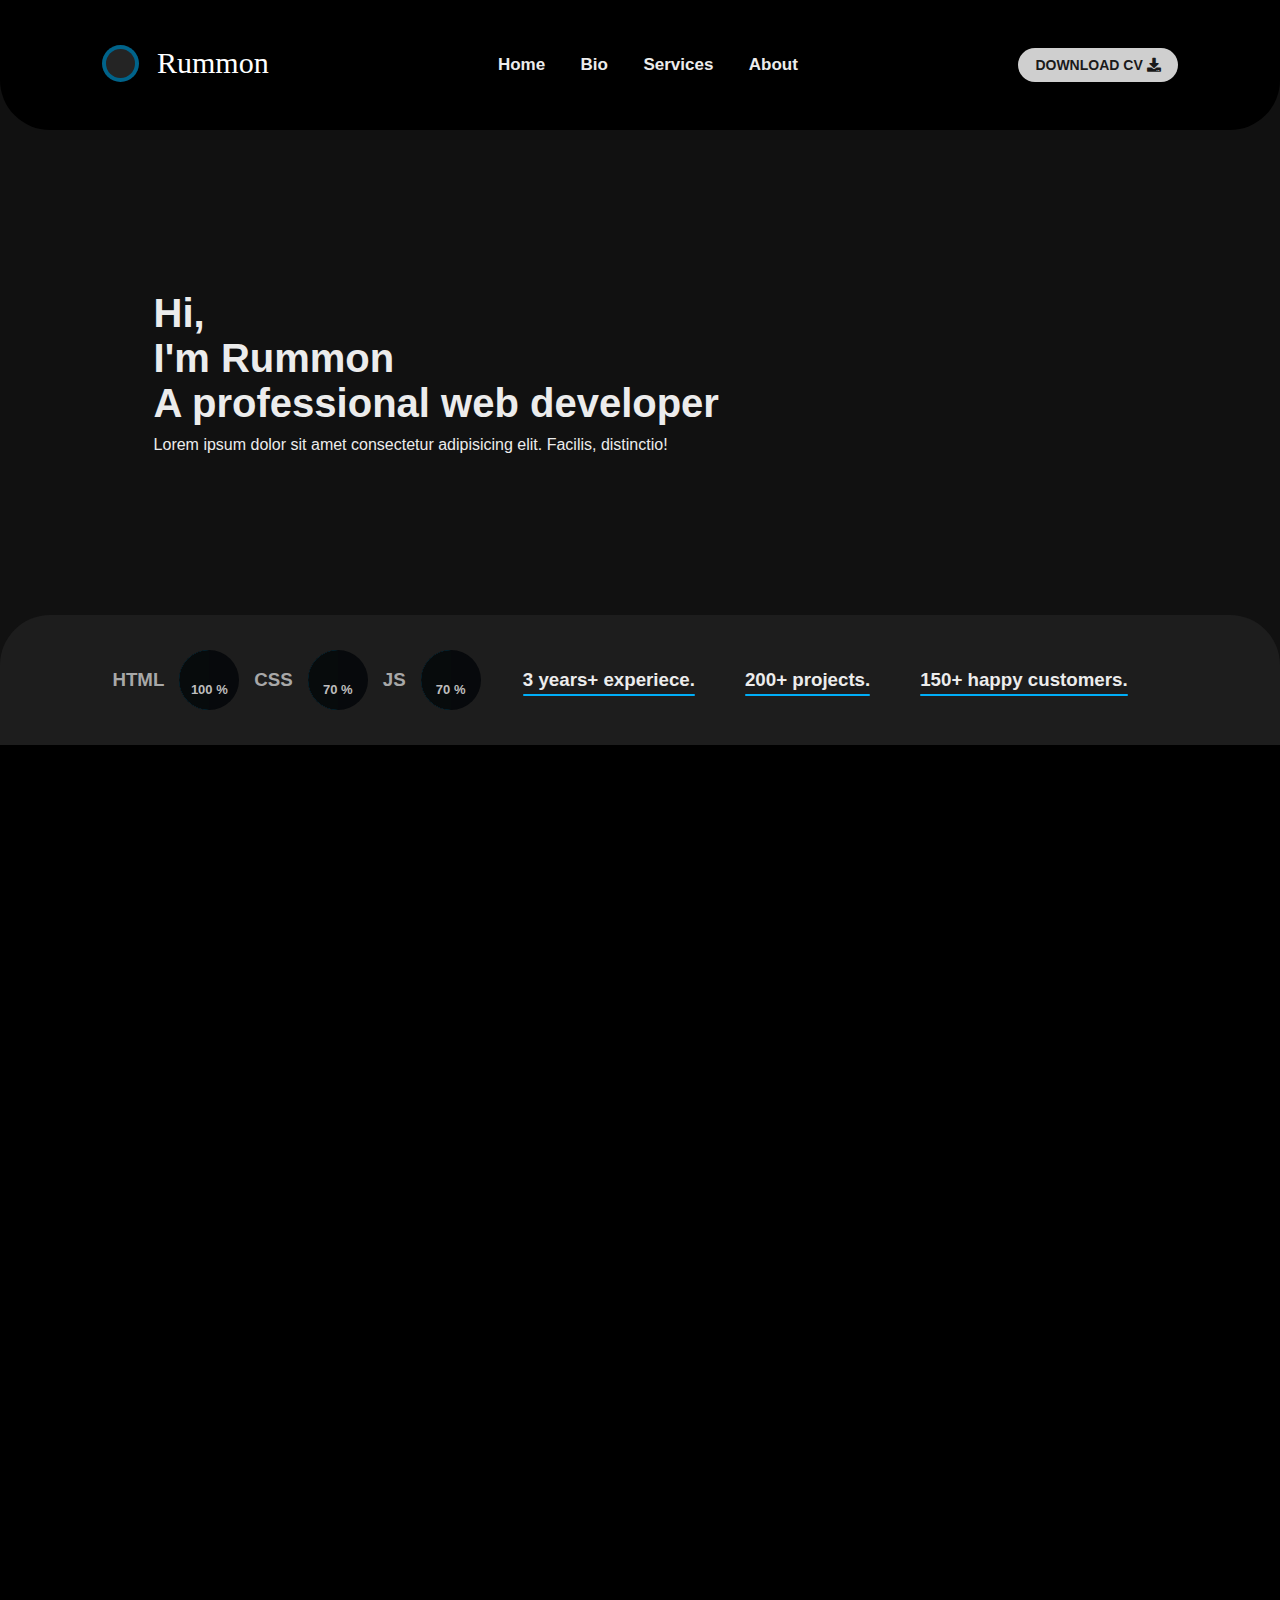
==== index.html @ 8103dd55 "Add files via upload" ====
<!DOCTYPE html>
<html lang="en">

<head>
    <meta charset="UTF-8">
    <meta http-equiv="X-UA-Compatible" content="IE=edge">
    <meta name="viewport" content="width=device-width, initial-scale=1.0">
    <title>Protfolio</title>
    <link rel="stylesheet" href="style/fontawesome.min.css">
    <link rel="stylesheet" href="style/all.min.css">
    <link rel="stylesheet" href="animate.css">
    <link rel="stylesheet" href="style/style.css">

</head>

<body>

    <!-- header-start -->
    <div class="header">
        <div class="navbar wow fadeInDown" data-wow-duration="1s" data-wow-delay="0">
            <div class="logo">
               <img src="images/rummon-logo.svg" alt="">
            </div>
            <div class="nav-menu">
                <ul>
                    <li><a href="#">Home</a></li>
                    <li><a href="#">Bio</a></li>
                    <li><a href="#">Services</a></li>
                    <li><a href="#">About</a></li>
                </ul>
            </div>
            <div class="cv">
                <button>DOWNLOAD CV 
                    <i class="fas fa-download"></i>
                </button>
            </div>
        </div>
    </div>

    <div class="banner">
        <div class="contents wow fadeInLeft" data-wow-duration=".5" data-wow-delay=".3s">
            <h1>Hi,</h1>
            <h1>I'm Rummon</h1>
            <h1>A professional web developer</h1>
            <p>Lorem ipsum dolor sit amet consectetur adipisicing elit. Facilis, distinctio!</p>
        </div>
        <div class="hero wow fadeInRight" data-wow-duration="1s" data-wow-delay=".6s">
            <img src="images/doubtful-young-man-thinking-png.png" alt="">
        </div>
    </div>

    <div class="bottom-bar  wow fadeInUp" data-wow-duration="1s" data-wow-delay="0">
        <div class="skill"> 
            <div class="progress-area">
                <h3>HTML</h3>
                <div class="progress">
                    <span class="title timer" data-from="0" data-to="85" data-speed="1800">100</span>
                    <div class="overlay"></div>
                    <div class="left"></div>
                    <div class="right"></div>
                </div>
                <h3>CSS</h3>
                <div class="progress">
                    <span class="title timer" data-from="0" data-to="70" data-speed="1500">70</span>
                    <div class="overlay"></div>
                    <div class="left"></div>
                    <div class="right"></div>
                </div>
                <h3>JS</h3>        
                <div class="progress">
                    <span class="title timer" data-from="0" data-to="70" data-speed="1500">70</span>
                    <div class="overlay"></div>
                    <div class="left"></div>
                    <div class="right"></div>
                </div>
            </div>
        </div>
        <div class="xp">
            <h3>3 years+ experiece.</h3>
            <h3>200+ projects.</h3>
            <h3>150+ happy customers.</h3>
        </div>
    </div>
    <!-- header-end -->


 <div class="section1"></div>
    
<script src="js/jquery-3.6.0.min.js"></script>
<script src="js/wow.min.js"></script>
<script src="js/main.js"></script>

<script>
    (function ($) {
        "user strict";
      
    })(jQuery);
</script>

</body>

</html>
---- style/style.css ----
* {
  margin: 0;
  padding: 0;
  -webkit-box-sizing: border-box;
          box-sizing: border-box;
  font-family: Arial, "Helvetica Neue", Helvetica, sans-serif;
}

h1,
h2,
h3,
p,
a {
  color: #ececec;
}

body {
  background: #111111;
  overflow: hidden;
}

.navbar {
  background: #1D1D1D;
  height: 130px;
  padding: 0 8%;
  display: -webkit-box;
  display: -ms-flexbox;
  display: flex;
  -webkit-box-pack: justify;
      -ms-flex-pack: justify;
          justify-content: space-between;
  -webkit-box-align: center;
      -ms-flex-align: center;
          align-items: center;
  border-radius: 0 0 50px 50px;
}

.navbar .logo {
  background: rgba(196, 121, 121, 0);
  cursor: pointer;
}

.navbar .nav-menu ul {
  width: 300px;
  display: -webkit-box;
  display: -ms-flexbox;
  display: flex;
  -webkit-box-pack: justify;
      -ms-flex-pack: justify;
          justify-content: space-between;
  -webkit-box-align: center;
      -ms-flex-align: center;
          align-items: center;
}

.navbar .nav-menu ul li {
  list-style: none;
}

.navbar .nav-menu ul li a {
  text-decoration: none;
  line-height: 0px;
  font-size: 17px;
  font-weight: bold;
  position: relative;
  z-index: 1;
}

.navbar .nav-menu ul li a::before {
  content: '';
  width: 100%;
  height: 2px;
  background: #00AEF8;
  position: absolute;
  bottom: -3px;
  border-radius: 50px;
  left: 0;
  width: 0;
  -webkit-transition: width 300ms ease-in-out;
  transition: width 300ms ease-in-out;
}

.navbar .nav-menu ul li a:hover::before {
  width: 100%;
}

.navbar .cv button {
  background: #cfcfcf;
  padding: 7px 15px;
  border-radius: 50px;
  font-size: 14px;
  font-weight: 700;
  color: #1a1a1a;
  border: 2px solid rgba(0, 0, 0, 0);
  -webkit-transition: 300ms ease-in-out;
  transition: 300ms ease-in-out;
  cursor: pointer;
}

.navbar .cv button:hover {
  background: #000;
  color: white;
  border: 2px solid #d8d8d8;
}

.banner {
  background: #111111;
  width: auto;
  height: 485px;
  padding: 0 12%;
  display: -webkit-box;
  display: -ms-flexbox;
  display: flex;
  -webkit-box-pack: justify;
      -ms-flex-pack: justify;
          justify-content: space-between;
  -webkit-box-align: center;
      -ms-flex-align: center;
          align-items: center;
}

.banner .contents h1 {
  font-size: 40px;
}

.banner .contents p {
  padding-top: 10px;
}

.banner .hero {
  width: 400px;
  height: auto;
  position: relative;
}

.banner .hero img {
  width: 400px;
  position: absolute;
  top: -350px;
  left: -5vw;
}

.bottom-bar {
  background: #1D1D1D;
  padding: 0 8%;
  height: 130px;
  display: -webkit-box;
  display: -ms-flexbox;
  display: flex;
  -webkit-box-pack: justify;
      -ms-flex-pack: justify;
          justify-content: space-between;
  -webkit-box-align: center;
      -ms-flex-align: center;
          align-items: center;
  position: relative;
  border-radius: 50px 50px 0 0;
}

.bottom-bar .skill {
  display: -webkit-box;
  display: -ms-flexbox;
  display: flex;
}

.bottom-bar .skill h3 {
  margin: 0 10px;
  color: #a8a8a8;
}

.bottom-bar .xp {
  display: -webkit-box;
  display: -ms-flexbox;
  display: flex;
}

.bottom-bar .xp h3 {
  margin-right: 50px;
  position: relative;
}

.bottom-bar .xp h3::before {
  content: '';
  width: 100%;
  height: 2px;
  background: #00AEF8;
  position: absolute;
  bottom: -5px;
  border-radius: 5px;
  left: 0;
}

.bottom-bar .progress-area {
  display: -webkit-box;
  display: -ms-flexbox;
  display: flex;
  -ms-flex-pack: distribute;
      justify-content: space-around;
  -ms-flex-wrap: wrap;
      flex-wrap: wrap;
  -webkit-box-align: center;
      -ms-flex-align: center;
          align-items: center;
}

.bottom-bar .progress {
  width: 80px;
  height: 80px;
  font-size: 15px;
  font-weight: bold;
  color: #bdbdbd;
  border-radius: 50%;
  overflow: hidden;
  position: relative;
  background: #07090c;
  text-align: center;
  line-height: 80px;
  margin: 5px;
}

.bottom-bar .progress::after {
  content: "%";
}

.bottom-bar .progress .title {
  position: relative;
  z-index: 100;
}

.bottom-bar .progress .overlay {
  width: 50%;
  height: 100%;
  position: absolute;
  top: 0;
  left: 0;
  z-index: 1;
  background-color: #070b0c;
}

.bottom-bar .progress .left, .bottom-bar .progress .right {
  width: 50%;
  height: 100%;
  position: absolute;
  top: 0;
  left: 0;
  border: 10px solid #00638a;
  border-radius: 100px 0px 0px 100px;
  border-right: 0;
  -webkit-transform-origin: right;
          transform-origin: right;
}

* {
  -webkit-box-sizing: border-box;
          box-sizing: border-box;
  padding: 0;
  margin: 0;
}

.progress .left {
  -webkit-animation: load1 1s linear forwards;
          animation: load1 1s linear forwards;
}

.progress:nth-of-type(2) .right, .progress:nth-of-type(3) .right {
  -webkit-animation: load2 .5s linear forwards 1s;
          animation: load2 .5s linear forwards 1s;
}

.progress:last-of-type .right, .progress:first-of-type .right {
  -webkit-animation: load3 .8s linear forwards 1s;
          animation: load3 .8s linear forwards 1s;
}

@-webkit-keyframes load1 {
  0% {
    -webkit-transform: rotate(0deg);
            transform: rotate(0deg);
  }
  100% {
    -webkit-transform: rotate(180deg);
            transform: rotate(180deg);
  }
}

@keyframes load1 {
  0% {
    -webkit-transform: rotate(0deg);
            transform: rotate(0deg);
  }
  100% {
    -webkit-transform: rotate(180deg);
            transform: rotate(180deg);
  }
}

@-webkit-keyframes load2 {
  0% {
    z-index: 100;
    -webkit-transform: rotate(180deg);
            transform: rotate(180deg);
  }
  100% {
    z-index: 100;
    -webkit-transform: rotate(270deg);
            transform: rotate(270deg);
  }
}

@keyframes load2 {
  0% {
    z-index: 100;
    -webkit-transform: rotate(180deg);
            transform: rotate(180deg);
  }
  100% {
    z-index: 100;
    -webkit-transform: rotate(270deg);
            transform: rotate(270deg);
  }
}

@-webkit-keyframes load3 {
  0% {
    z-index: 100;
    -webkit-transform: rotate(180deg);
            transform: rotate(180deg);
  }
  100% {
    z-index: 100;
    -webkit-transform: rotate(315deg);
            transform: rotate(315deg);
  }
}

@keyframes load3 {
  0% {
    z-index: 100;
    -webkit-transform: rotate(180deg);
            transform: rotate(180deg);
  }
  100% {
    z-index: 100;
    -webkit-transform: rotate(315deg);
            transform: rotate(315deg);
  }
}

.section1 {
  width: 100%;
  height: 100vh;
  background: #000;
}

@media (max-width: 1350px) {
  .progress {
    width: 60px !important;
    height: 60px !important;
    font-size: 13px !important;
    margin: 3px;
  }
  .navbar {
    background: #000;
  }
}
/*# sourceMappingURL=style.css.map */
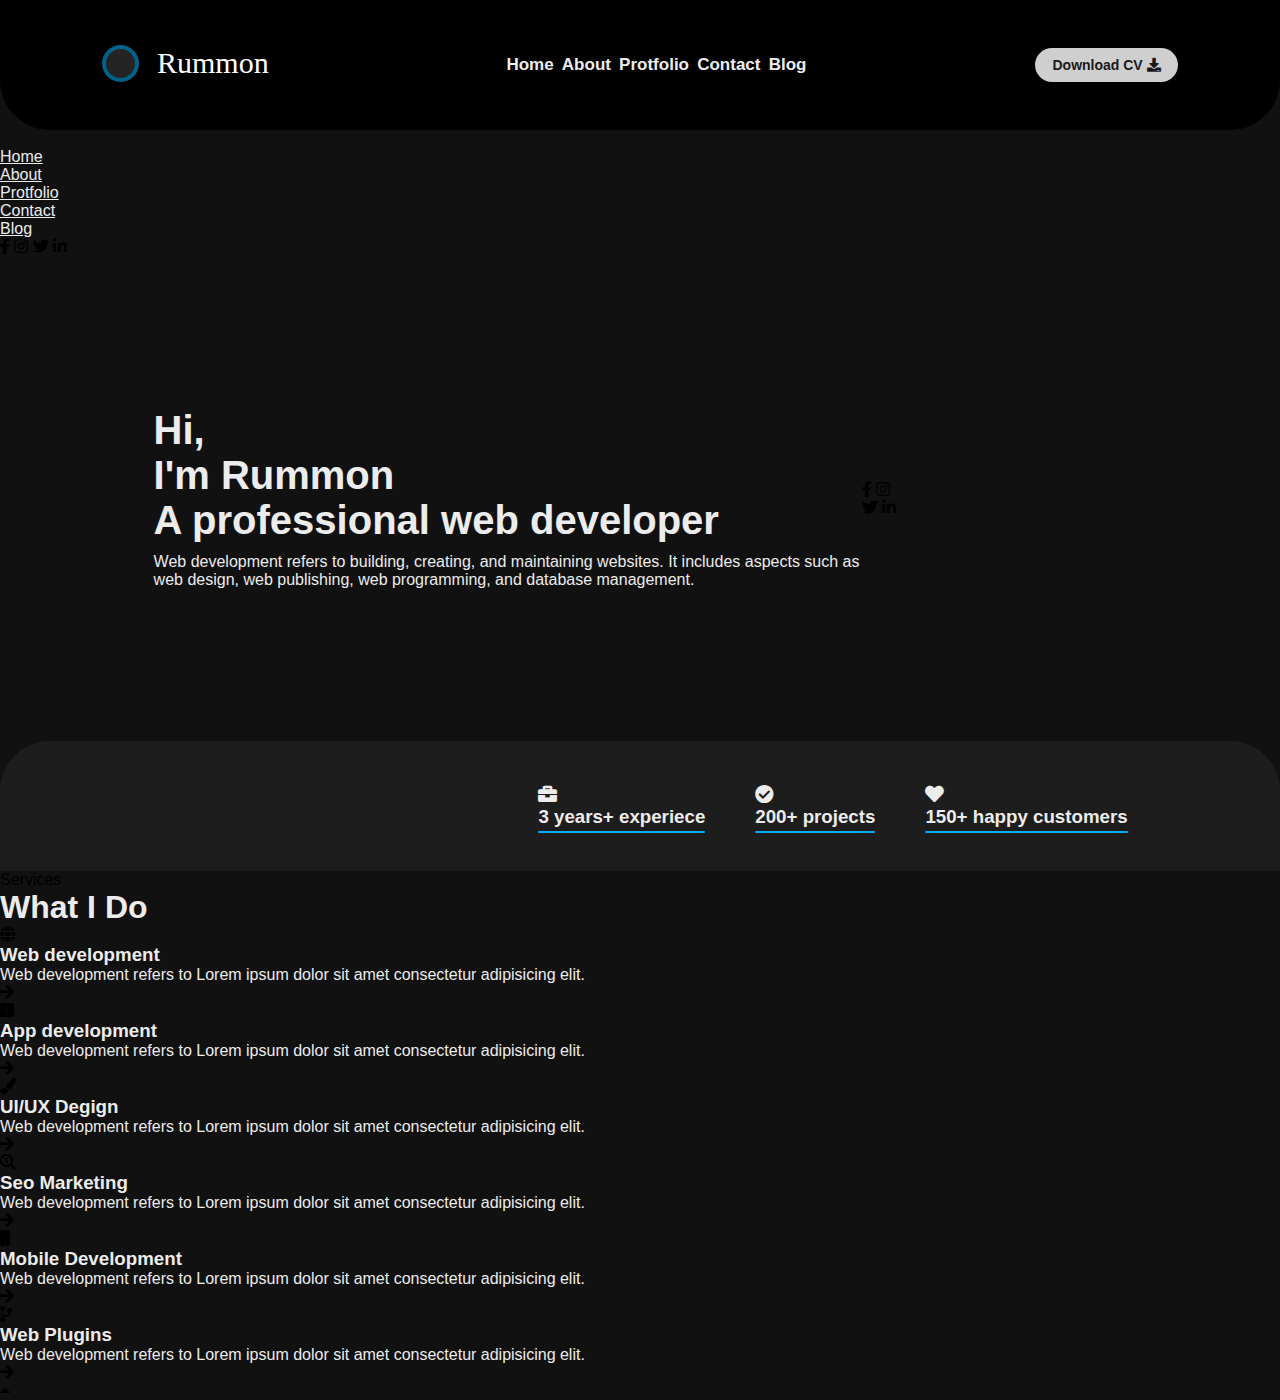
==== commit 381b06eb: "Add files via upload" ====
--- a/index.html
+++ b/index.html
@@ -5,98 +5,175 @@
     <meta charset="UTF-8">
     <meta http-equiv="X-UA-Compatible" content="IE=edge">
     <meta name="viewport" content="width=device-width, initial-scale=1.0">
+    <link rel="stylesheet" href="style/all.min.css">
+    <link rel="stylesheet" href="style/animate.css">
+    <link rel="stylesheet" href="style/style.css">
     <title>Protfolio</title>
-    <link rel="stylesheet" href="style/fontawesome.min.css">
-    <link rel="stylesheet" href="style/all.min.css">
-    <link rel="stylesheet" href="animate.css">
-    <link rel="stylesheet" href="style/style.css">
-
 </head>
 
 <body>
-
     <!-- header-start -->
     <div class="header">
         <div class="navbar wow fadeInDown" data-wow-duration="1s" data-wow-delay="0">
             <div class="logo">
-               <img src="images/rummon-logo.svg" alt="">
+                <img src="images/rummon-logo.svg" alt="">
             </div>
             <div class="nav-menu">
                 <ul>
-                    <li><a href="#">Home</a></li>
-                    <li><a href="#">Bio</a></li>
-                    <li><a href="#">Services</a></li>
-                    <li><a href="#">About</a></li>
+                    <li><a class="active" href="index.html">Home</a></li>
+                    <li><a href="about.html">About</a></li>
+                    <li><a href="protfolio.html">Protfolio</a></li>
+                    <li><a href="contact.html">Contact</a></li>
+                    <li><a href="blog.html">Blog</a></li>
                 </ul>
             </div>
             <div class="cv">
-                <button>DOWNLOAD CV 
+                <button>Download CV
                     <i class="fas fa-download"></i>
                 </button>
             </div>
         </div>
+
+
+        <!-- menubar-start -->
+        <div class="menu-bar-area">
+            <i class="fas fa menu-icon">
+                <div class="single-line"></div>
+            </i>
+            <div class="menu-bar">
+                <div class="navs2">
+                    <li><a class="active" href="index.html">Home</a></li>
+                    <li><a href="about.html">About</a></li>
+                    <li><a href="protfolio.html">Protfolio</a></li>
+                    <li><a href="contact.html">Contact</a></li>
+                    <li><a href="blog.html">Blog</a></li>
+                </div>
+                <div class="social-icon">
+                    <i class="fab fa-facebook-f fb"></i>
+                    <i class="fab fa-instagram ig"></i>
+                    <i class="fab fa-twitter tr"></i>
+                    <i class="fab fa-linkedin-in in"></i>
+                </div>
+            </div>
+        </div>
     </div>
+    <!-- menubar-end -->
 
     <div class="banner">
         <div class="contents wow fadeInLeft" data-wow-duration=".5" data-wow-delay=".3s">
             <h1>Hi,</h1>
-            <h1>I'm Rummon</h1>
+            <h1>I'm <span>Rummon</span></h1>
             <h1>A professional web developer</h1>
-            <p>Lorem ipsum dolor sit amet consectetur adipisicing elit. Facilis, distinctio!</p>
+            <p>Web development refers to building, creating, and maintaining websites. It includes aspects such as web
+                design, web publishing, web programming, and database management.
+            </p>
         </div>
-        <div class="hero wow fadeInRight" data-wow-duration="1s" data-wow-delay=".6s">
-            <img src="images/doubtful-young-man-thinking-png.png" alt="">
+        <div class="social-icon wow fadeIn" data-wow-duration=".8s" data-wow-delay="1.2s">
+            <i class="fab fa-facebook-f fb"></i>
+            <i class="fab fa-instagram ig"></i>
+            <i class="fab fa-twitter tr"></i>
+            <i class="fab fa-linkedin-in in"></i>
+        </div>
+        <div class="hero wow fadeInLeft" data-wow-duration="1s" data-wow-delay=".3s">
+            <img src="images/dev.png" alt="">
         </div>
     </div>
 
     <div class="bottom-bar  wow fadeInUp" data-wow-duration="1s" data-wow-delay="0">
-        <div class="skill"> 
-            <div class="progress-area">
-                <h3>HTML</h3>
-                <div class="progress">
-                    <span class="title timer" data-from="0" data-to="85" data-speed="1800">100</span>
-                    <div class="overlay"></div>
-                    <div class="left"></div>
-                    <div class="right"></div>
-                </div>
-                <h3>CSS</h3>
-                <div class="progress">
-                    <span class="title timer" data-from="0" data-to="70" data-speed="1500">70</span>
-                    <div class="overlay"></div>
-                    <div class="left"></div>
-                    <div class="right"></div>
-                </div>
-                <h3>JS</h3>        
-                <div class="progress">
-                    <span class="title timer" data-from="0" data-to="70" data-speed="1500">70</span>
-                    <div class="overlay"></div>
-                    <div class="left"></div>
-                    <div class="right"></div>
-                </div>
+        <div class="skill">
+            <div class="item">
+                <img src="images/c-logo.svg" alt="">
             </div>
+
+            <div class="item">
+                <img src="images/javascript-logo.svg" alt="">
+            </div>
+            <div class="item">
+                <img src="images/python-logo.svg" alt="">
+            </div>
+
         </div>
         <div class="xp">
-            <h3>3 years+ experiece.</h3>
-            <h3>200+ projects.</h3>
-            <h3>150+ happy customers.</h3>
+            <div class="h">
+                <h3><i class="fas fa-briefcase"></i><br>3 years+ experiece</h3>
+            </div>
+            <div class="h">
+                <h3><i class="fas fa-check-circle"></i><br>200+ projects</h3>
+            </div>
+
+            <div class="h">
+                <h3><i class="fas fa-heart"></i><br>150+ happy customers</h3>
+            </div>
         </div>
     </div>
     <!-- header-end -->
 
+    <div class="services">
+        <span>Services</span>
+        <h1>What I Do</h1>
+        <div class="items">
+            <div class="row">
+                <div class="item">
+                    <i></i>
+                    <div class="contents">
+                        <i class="fas fa-globe"></i>
+                        <h3>Web development</h3>
+                        <p>Web development refers to Lorem ipsum dolor sit amet consectetur adipisicing elit.</p>
+                        <i class="fas fa-arrow-right"></i>
+                    </div>
+                </div>
+                <div class="item">
+                    <i></i>
+                    <div class="contents">
+                        <i class="fab fa-microsoft"></i>
+                        <h3>App development</h3>
+                        <p>Web development refers to Lorem ipsum dolor sit amet consectetur adipisicing elit.</p>
+                        <i class="fas fa-arrow-right"></i>
+                    </div>
+                </div>
+                <div class="item">
+                    <i></i>
+                    <div class="contents">
+                        <i class="fas fa-paint-brush"></i>
+                        <h3>UI/UX Degign</h3>
+                        <p>Web development refers to Lorem ipsum dolor sit amet consectetur adipisicing elit.</p>
+                        <i class="fas fa-arrow-right"></i>
+                    </div>
+                </div>
+                <div class="item">
+                    <div class="contents">
+                        <i class="fas fa-search-dollar"></i>
+                        <h3>Seo Marketing</h3>
+                        <p>Web development refers to Lorem ipsum dolor sit amet consectetur adipisicing elit.</p>
+                        <i class="fas fa-arrow-right"></i>
+                    </div>
+                </div>
+                <div class="item">
+                    <i></i>
+                    <div class="contents">
+                        <i class="fas fa-mobile"></i>
+                        <h3>Mobile Development</h3>
+                        <p>Web development refers to Lorem ipsum dolor sit amet consectetur adipisicing elit.</p>
+                        <i class="fas fa-arrow-right"></i>
+                    </div>
+                </div>
+                <div class="item">
+                    <i></i>
+                    <div class="contents">
+                        <i class="fas fa-code-branch"></i>
+                        <h3>Web Plugins</h3>
+                        <p>Web development refers to Lorem ipsum dolor sit amet consectetur adipisicing elit.</p>
+                        <i class="fas fa-arrow-right"></i>
+                    </div>
+                </div>
+            </div>
+        </div>
+    </div>
+    <div class="scrollToTop"><i class="fas fa-caret-up"></i></div>
 
- <div class="section1"></div>
-    
-<script src="js/jquery-3.6.0.min.js"></script>
-<script src="js/wow.min.js"></script>
-<script src="js/main.js"></script>
-
-<script>
-    (function ($) {
-        "user strict";
-      
-    })(jQuery);
-</script>
-
+    <script src="js/jquery-3.6.0.min.js"></script>
+    <script src="js/wow.min.js"></script>
+    <script src="js/main.js"></script>
 </body>
 
 </html>